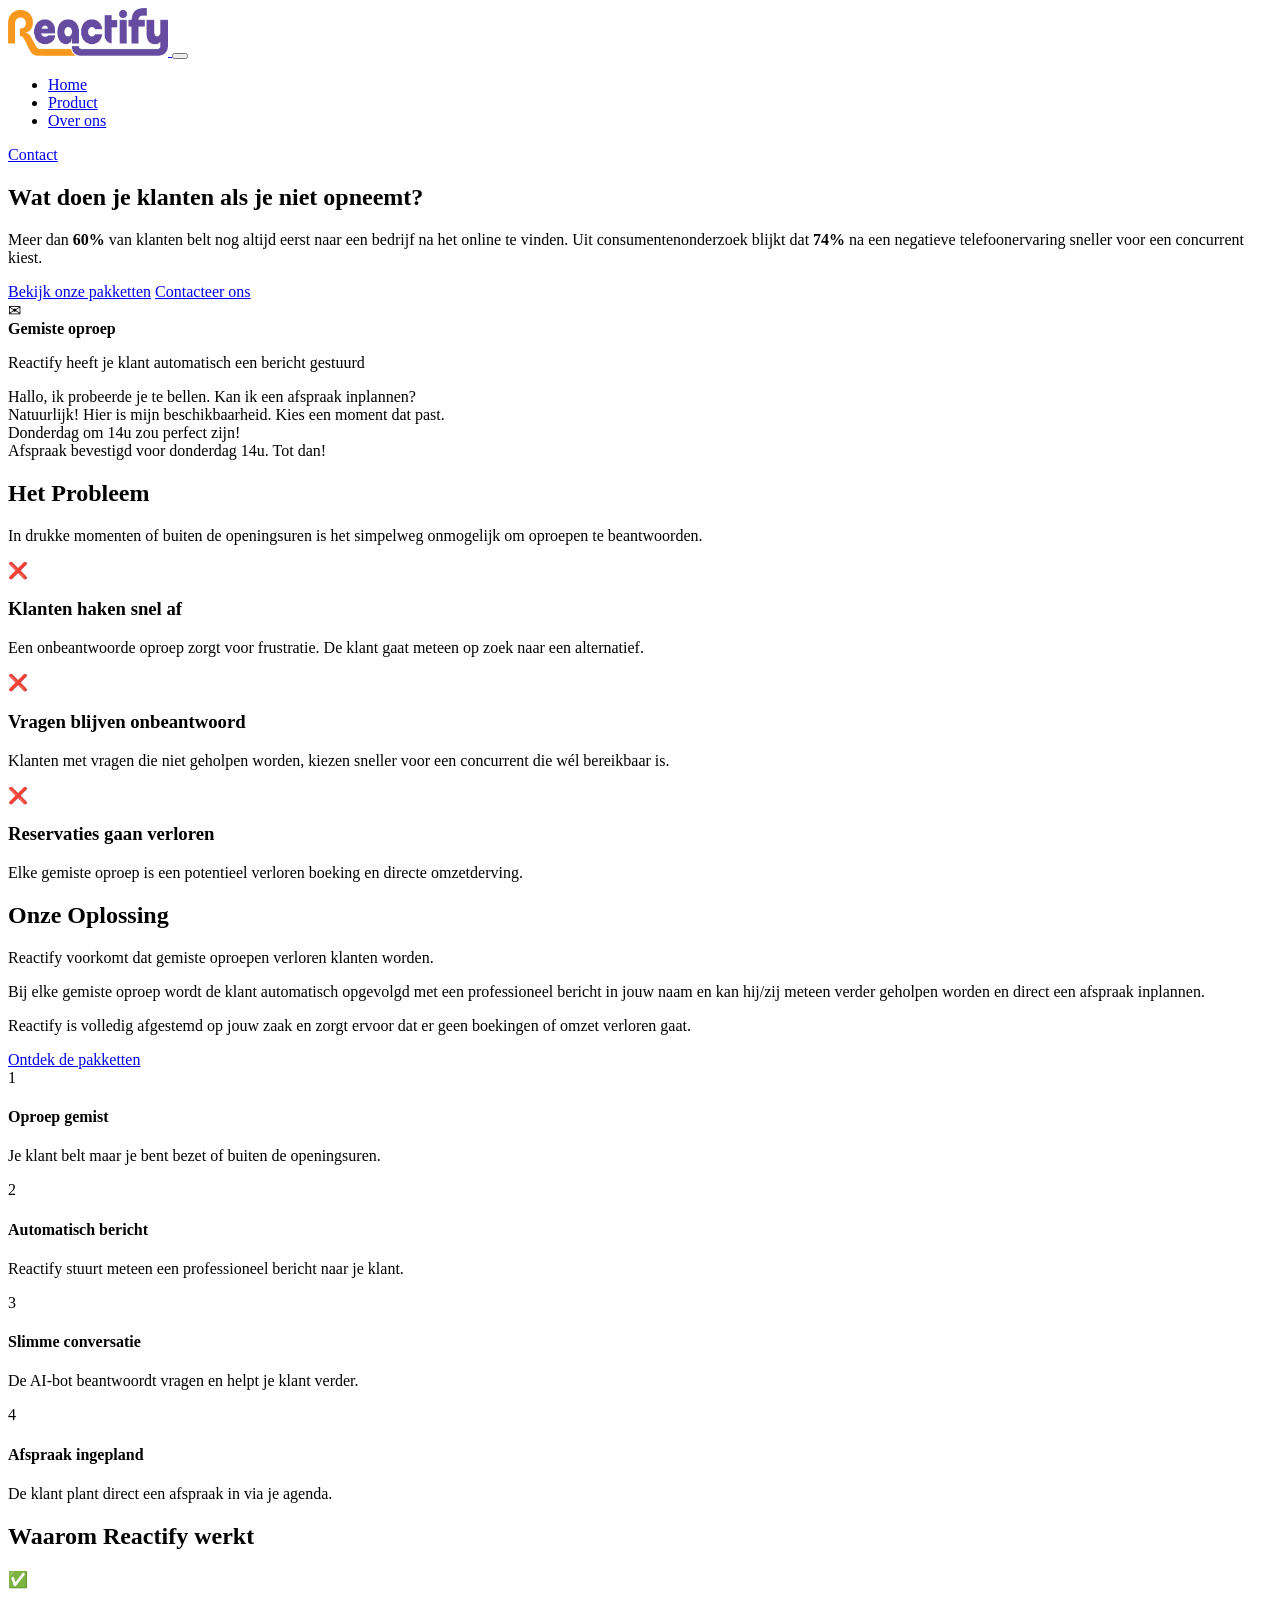
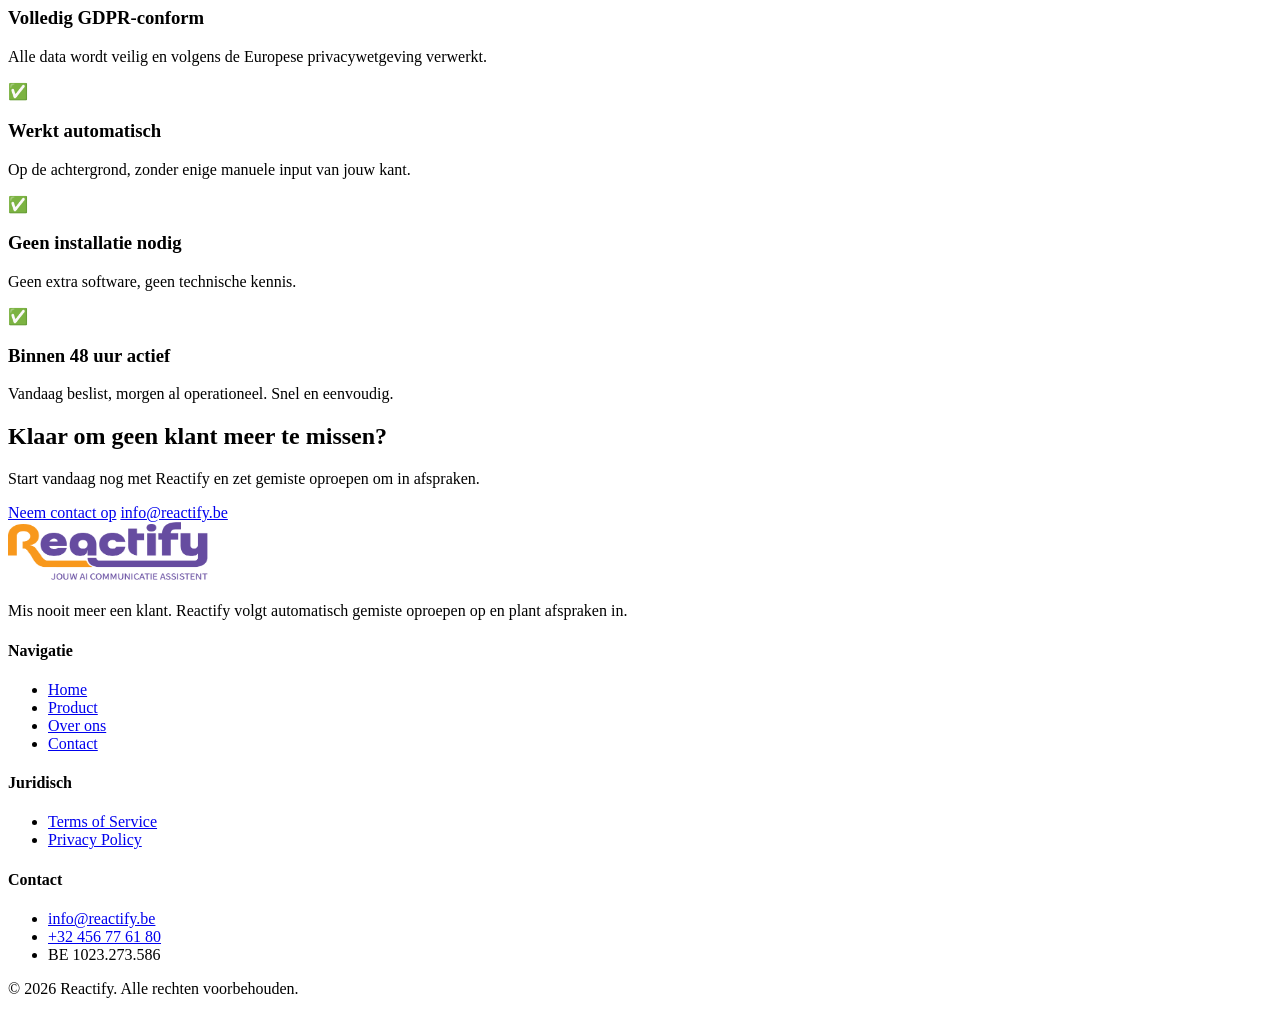
==== index.html @ f31f498a "Add files via upload" ====
<!DOCTYPE html><html lang="nl"> <head><meta charset="UTF-8"><meta name="viewport" content="width=device-width, initial-scale=1.0"><meta name="description" content="Reactify - Jouw AI Communicatie Assistent. Mis nooit meer een oproep, volg klanten automatisch op en plan afspraken in."><link rel="icon" type="image/svg+xml" href="/favicon.svg"><link rel="preconnect" href="https://fonts.googleapis.com"><link rel="preconnect" href="https://fonts.gstatic.com" crossorigin><link href="https://fonts.googleapis.com/css2?family=Inter:wght@400;500;600;700;800&display=swap" rel="stylesheet"><title>Home | Reactify</title><link rel="stylesheet" href="/_astro/index.BVdLbp81.css">
<link rel="stylesheet" href="/_astro/contact.DBYAY1Qr.css"></head> <body> <header class="header" data-astro-cid-3ef6ksr2> <div class="container header-inner" data-astro-cid-3ef6ksr2> <a href="/" class="logo" data-astro-cid-3ef6ksr2> <img src="/logo.png" alt="Reactify" width="160" height="48" data-astro-cid-3ef6ksr2> </a> <button class="mobile-toggle" aria-label="Menu openen" aria-expanded="false" data-astro-cid-3ef6ksr2> <span data-astro-cid-3ef6ksr2></span> <span data-astro-cid-3ef6ksr2></span> <span data-astro-cid-3ef6ksr2></span> </button> <nav class="nav" aria-label="Hoofdnavigatie" data-astro-cid-3ef6ksr2> <ul class="nav-list" data-astro-cid-3ef6ksr2> <li data-astro-cid-3ef6ksr2> <a href="/" class="nav-link active" data-astro-cid-3ef6ksr2> Home </a> </li><li data-astro-cid-3ef6ksr2> <a href="/product/" class="nav-link" data-astro-cid-3ef6ksr2> Product </a> </li><li data-astro-cid-3ef6ksr2> <a href="/over-ons/" class="nav-link" data-astro-cid-3ef6ksr2> Over ons </a> </li> </ul> <a href="/contact/" class="btn btn-primary nav-cta" data-astro-cid-3ef6ksr2>Contact</a> </nav> </div> </header>  <script type="module">const e=document.querySelector(".mobile-toggle"),n=document.querySelector(".nav");e?.addEventListener("click",()=>{n?.classList.toggle("open");const t=e.getAttribute("aria-expanded")==="true";e.setAttribute("aria-expanded",String(!t))});document.querySelectorAll(".nav-link").forEach(t=>{t.addEventListener("click",()=>{n?.classList.remove("open"),e?.setAttribute("aria-expanded","false")})});</script> <main>   <section class="hero" data-astro-cid-j7pv25f6> <div class="container hero-inner" data-astro-cid-j7pv25f6> <div class="hero-content" data-astro-cid-j7pv25f6> <h1 data-astro-cid-j7pv25f6>Wat doen je klanten als je <span class="highlight" data-astro-cid-j7pv25f6>niet opneemt?</span></h1> <p class="hero-sub" data-astro-cid-j7pv25f6>
Meer dan <strong data-astro-cid-j7pv25f6>60%</strong> van klanten belt nog altijd eerst naar een bedrijf na het online te vinden.
          Uit consumentenonderzoek blijkt dat <strong data-astro-cid-j7pv25f6>74%</strong> na een negatieve telefoonervaring sneller voor een concurrent kiest.
</p> <div class="hero-actions" data-astro-cid-j7pv25f6> <a href="/product/" class="btn btn-primary" data-astro-cid-j7pv25f6>Bekijk onze pakketten</a> <a href="/contact/" class="btn btn-secondary" data-astro-cid-j7pv25f6>Contacteer ons</a> </div> </div> <div class="hero-visual" data-astro-cid-j7pv25f6> <div class="phone-mockup" data-astro-cid-j7pv25f6> <div class="phone-screen" data-astro-cid-j7pv25f6> <div class="notification" data-astro-cid-j7pv25f6> <div class="notif-icon" data-astro-cid-j7pv25f6>&#9993;</div> <div data-astro-cid-j7pv25f6> <strong data-astro-cid-j7pv25f6>Gemiste oproep</strong> <p data-astro-cid-j7pv25f6>Reactify heeft je klant automatisch een bericht gestuurd</p> </div> </div> <div class="chat-bubble incoming" data-astro-cid-j7pv25f6>Hallo, ik probeerde je te bellen. Kan ik een afspraak inplannen?</div> <div class="chat-bubble outgoing" data-astro-cid-j7pv25f6>Natuurlijk! Hier is mijn beschikbaarheid. Kies een moment dat past.</div> <div class="chat-bubble incoming" data-astro-cid-j7pv25f6>Donderdag om 14u zou perfect zijn!</div> <div class="chat-bubble outgoing" data-astro-cid-j7pv25f6>Afspraak bevestigd voor donderdag 14u. Tot dan!</div> </div> </div> </div> </div> </section>  <section class="section problem-section" data-astro-cid-j7pv25f6> <div class="container" data-astro-cid-j7pv25f6> <div class="section-title" data-astro-cid-j7pv25f6> <h2 data-astro-cid-j7pv25f6>Het Probleem</h2> <p data-astro-cid-j7pv25f6>In drukke momenten of buiten de openingsuren is het simpelweg onmogelijk om oproepen te beantwoorden.</p> <div class="accent-line" data-astro-cid-j7pv25f6></div> </div> <div class="problem-grid" data-astro-cid-j7pv25f6> <div class="problem-card card" data-astro-cid-j7pv25f6> <div class="problem-icon" data-astro-cid-j7pv25f6>&#10060;</div> <h3 data-astro-cid-j7pv25f6>Klanten haken snel af</h3> <p data-astro-cid-j7pv25f6>Een onbeantwoorde oproep zorgt voor frustratie. De klant gaat meteen op zoek naar een alternatief.</p> </div> <div class="problem-card card" data-astro-cid-j7pv25f6> <div class="problem-icon" data-astro-cid-j7pv25f6>&#10060;</div> <h3 data-astro-cid-j7pv25f6>Vragen blijven onbeantwoord</h3> <p data-astro-cid-j7pv25f6>Klanten met vragen die niet geholpen worden, kiezen sneller voor een concurrent die wél bereikbaar is.</p> </div> <div class="problem-card card" data-astro-cid-j7pv25f6> <div class="problem-icon" data-astro-cid-j7pv25f6>&#10060;</div> <h3 data-astro-cid-j7pv25f6>Reservaties gaan verloren</h3> <p data-astro-cid-j7pv25f6>Elke gemiste oproep is een potentieel verloren boeking en directe omzetderving.</p> </div> </div> </div> </section>  <section class="section solution-section" data-astro-cid-j7pv25f6> <div class="container" data-astro-cid-j7pv25f6> <div class="section-title" data-astro-cid-j7pv25f6> <h2 data-astro-cid-j7pv25f6>Onze Oplossing</h2> <p data-astro-cid-j7pv25f6>Reactify voorkomt dat gemiste oproepen verloren klanten worden.</p> <div class="accent-line" data-astro-cid-j7pv25f6></div> </div> <div class="solution-content" data-astro-cid-j7pv25f6> <div class="solution-text" data-astro-cid-j7pv25f6> <p data-astro-cid-j7pv25f6>
Bij elke gemiste oproep wordt de klant automatisch opgevolgd met een professioneel bericht in jouw naam
            en kan hij/zij meteen verder geholpen worden en direct een afspraak inplannen.
</p> <p data-astro-cid-j7pv25f6>
Reactify is volledig afgestemd op jouw zaak en zorgt ervoor dat er geen boekingen of omzet verloren gaat.
</p> <a href="/product/" class="btn btn-primary" data-astro-cid-j7pv25f6>Ontdek de pakketten</a> </div> <div class="steps-visual" data-astro-cid-j7pv25f6> <div class="step" data-astro-cid-j7pv25f6> <div class="step-circle" data-astro-cid-j7pv25f6>1</div> <div class="step-info" data-astro-cid-j7pv25f6> <h4 data-astro-cid-j7pv25f6>Oproep gemist</h4> <p data-astro-cid-j7pv25f6>Je klant belt maar je bent bezet of buiten de openingsuren.</p> </div> </div> <div class="step-connector" data-astro-cid-j7pv25f6></div> <div class="step" data-astro-cid-j7pv25f6> <div class="step-circle" data-astro-cid-j7pv25f6>2</div> <div class="step-info" data-astro-cid-j7pv25f6> <h4 data-astro-cid-j7pv25f6>Automatisch bericht</h4> <p data-astro-cid-j7pv25f6>Reactify stuurt meteen een professioneel bericht naar je klant.</p> </div> </div> <div class="step-connector" data-astro-cid-j7pv25f6></div> <div class="step" data-astro-cid-j7pv25f6> <div class="step-circle" data-astro-cid-j7pv25f6>3</div> <div class="step-info" data-astro-cid-j7pv25f6> <h4 data-astro-cid-j7pv25f6>Slimme conversatie</h4> <p data-astro-cid-j7pv25f6>De AI-bot beantwoordt vragen en helpt je klant verder.</p> </div> </div> <div class="step-connector" data-astro-cid-j7pv25f6></div> <div class="step" data-astro-cid-j7pv25f6> <div class="step-circle" data-astro-cid-j7pv25f6>4</div> <div class="step-info" data-astro-cid-j7pv25f6> <h4 data-astro-cid-j7pv25f6>Afspraak ingepland</h4> <p data-astro-cid-j7pv25f6>De klant plant direct een afspraak in via je agenda.</p> </div> </div> </div> </div> </div> </section>  <section class="section why-section" data-astro-cid-j7pv25f6> <div class="container" data-astro-cid-j7pv25f6> <div class="section-title" data-astro-cid-j7pv25f6> <h2 data-astro-cid-j7pv25f6>Waarom Reactify werkt</h2> <div class="accent-line" data-astro-cid-j7pv25f6></div> </div> <div class="why-grid" data-astro-cid-j7pv25f6> <div class="why-card" data-astro-cid-j7pv25f6> <div class="why-icon" data-astro-cid-j7pv25f6>&#9989;</div> <h3 data-astro-cid-j7pv25f6>Volledig GDPR-conform</h3> <p data-astro-cid-j7pv25f6>Alle data wordt veilig en volgens de Europese privacywetgeving verwerkt.</p> </div> <div class="why-card" data-astro-cid-j7pv25f6> <div class="why-icon" data-astro-cid-j7pv25f6>&#9989;</div> <h3 data-astro-cid-j7pv25f6>Werkt automatisch</h3> <p data-astro-cid-j7pv25f6>Op de achtergrond, zonder enige manuele input van jouw kant.</p> </div> <div class="why-card" data-astro-cid-j7pv25f6> <div class="why-icon" data-astro-cid-j7pv25f6>&#9989;</div> <h3 data-astro-cid-j7pv25f6>Geen installatie nodig</h3> <p data-astro-cid-j7pv25f6>Geen extra software, geen technische kennis.</p> </div> <div class="why-card" data-astro-cid-j7pv25f6> <div class="why-icon" data-astro-cid-j7pv25f6>&#9989;</div> <h3 data-astro-cid-j7pv25f6>Binnen 48 uur actief</h3> <p data-astro-cid-j7pv25f6>Vandaag beslist, morgen al operationeel. Snel en eenvoudig.</p> </div> </div> </div> </section>  <section class="cta-section" data-astro-cid-j7pv25f6> <div class="container cta-inner" data-astro-cid-j7pv25f6> <h2 data-astro-cid-j7pv25f6>Klaar om geen klant meer te missen?</h2> <p data-astro-cid-j7pv25f6>Start vandaag nog met Reactify en zet gemiste oproepen om in afspraken.</p> <div class="cta-actions" data-astro-cid-j7pv25f6> <a href="/contact/" class="btn btn-primary" data-astro-cid-j7pv25f6>Neem contact op</a> <a href="mailto:info@reactify.be" class="btn btn-ghost" data-astro-cid-j7pv25f6>info@reactify.be</a> </div> </div> </section>  </main> <footer class="footer" data-astro-cid-sz7xmlte> <div class="container" data-astro-cid-sz7xmlte> <div class="footer-grid" data-astro-cid-sz7xmlte> <div class="footer-brand" data-astro-cid-sz7xmlte> <img src="/logo-slogan.png" alt="Reactify - Jouw AI Communicatie Assistent" width="200" height="60" data-astro-cid-sz7xmlte> <p class="footer-tagline" data-astro-cid-sz7xmlte>
Mis nooit meer een klant. Reactify volgt automatisch gemiste oproepen op en plant afspraken in.
</p> </div> <div class="footer-links" data-astro-cid-sz7xmlte> <h4 data-astro-cid-sz7xmlte>Navigatie</h4> <ul data-astro-cid-sz7xmlte> <li data-astro-cid-sz7xmlte><a href="/" data-astro-cid-sz7xmlte>Home</a></li> <li data-astro-cid-sz7xmlte><a href="/product/" data-astro-cid-sz7xmlte>Product</a></li> <li data-astro-cid-sz7xmlte><a href="/over-ons/" data-astro-cid-sz7xmlte>Over ons</a></li> <li data-astro-cid-sz7xmlte><a href="/contact/" data-astro-cid-sz7xmlte>Contact</a></li> </ul> </div> <div class="footer-links" data-astro-cid-sz7xmlte> <h4 data-astro-cid-sz7xmlte>Juridisch</h4> <ul data-astro-cid-sz7xmlte> <li data-astro-cid-sz7xmlte><a href="/terms/" data-astro-cid-sz7xmlte>Terms of Service</a></li> <li data-astro-cid-sz7xmlte><a href="/privacy/" data-astro-cid-sz7xmlte>Privacy Policy</a></li> </ul> </div> <div class="footer-links" data-astro-cid-sz7xmlte> <h4 data-astro-cid-sz7xmlte>Contact</h4> <ul data-astro-cid-sz7xmlte> <li data-astro-cid-sz7xmlte> <a href="mailto:info@reactify.be" data-astro-cid-sz7xmlte>info@reactify.be</a> </li> <li data-astro-cid-sz7xmlte> <a href="tel:+32456776180" data-astro-cid-sz7xmlte>+32 456 77 61 80</a> </li> <li data-astro-cid-sz7xmlte> <span data-astro-cid-sz7xmlte>BE 1023.273.586</span> </li> </ul> </div> </div> <div class="footer-bottom" data-astro-cid-sz7xmlte> <p data-astro-cid-sz7xmlte>&copy; 2026 Reactify. Alle rechten voorbehouden.</p> </div> </div> </footer>  </body></html>
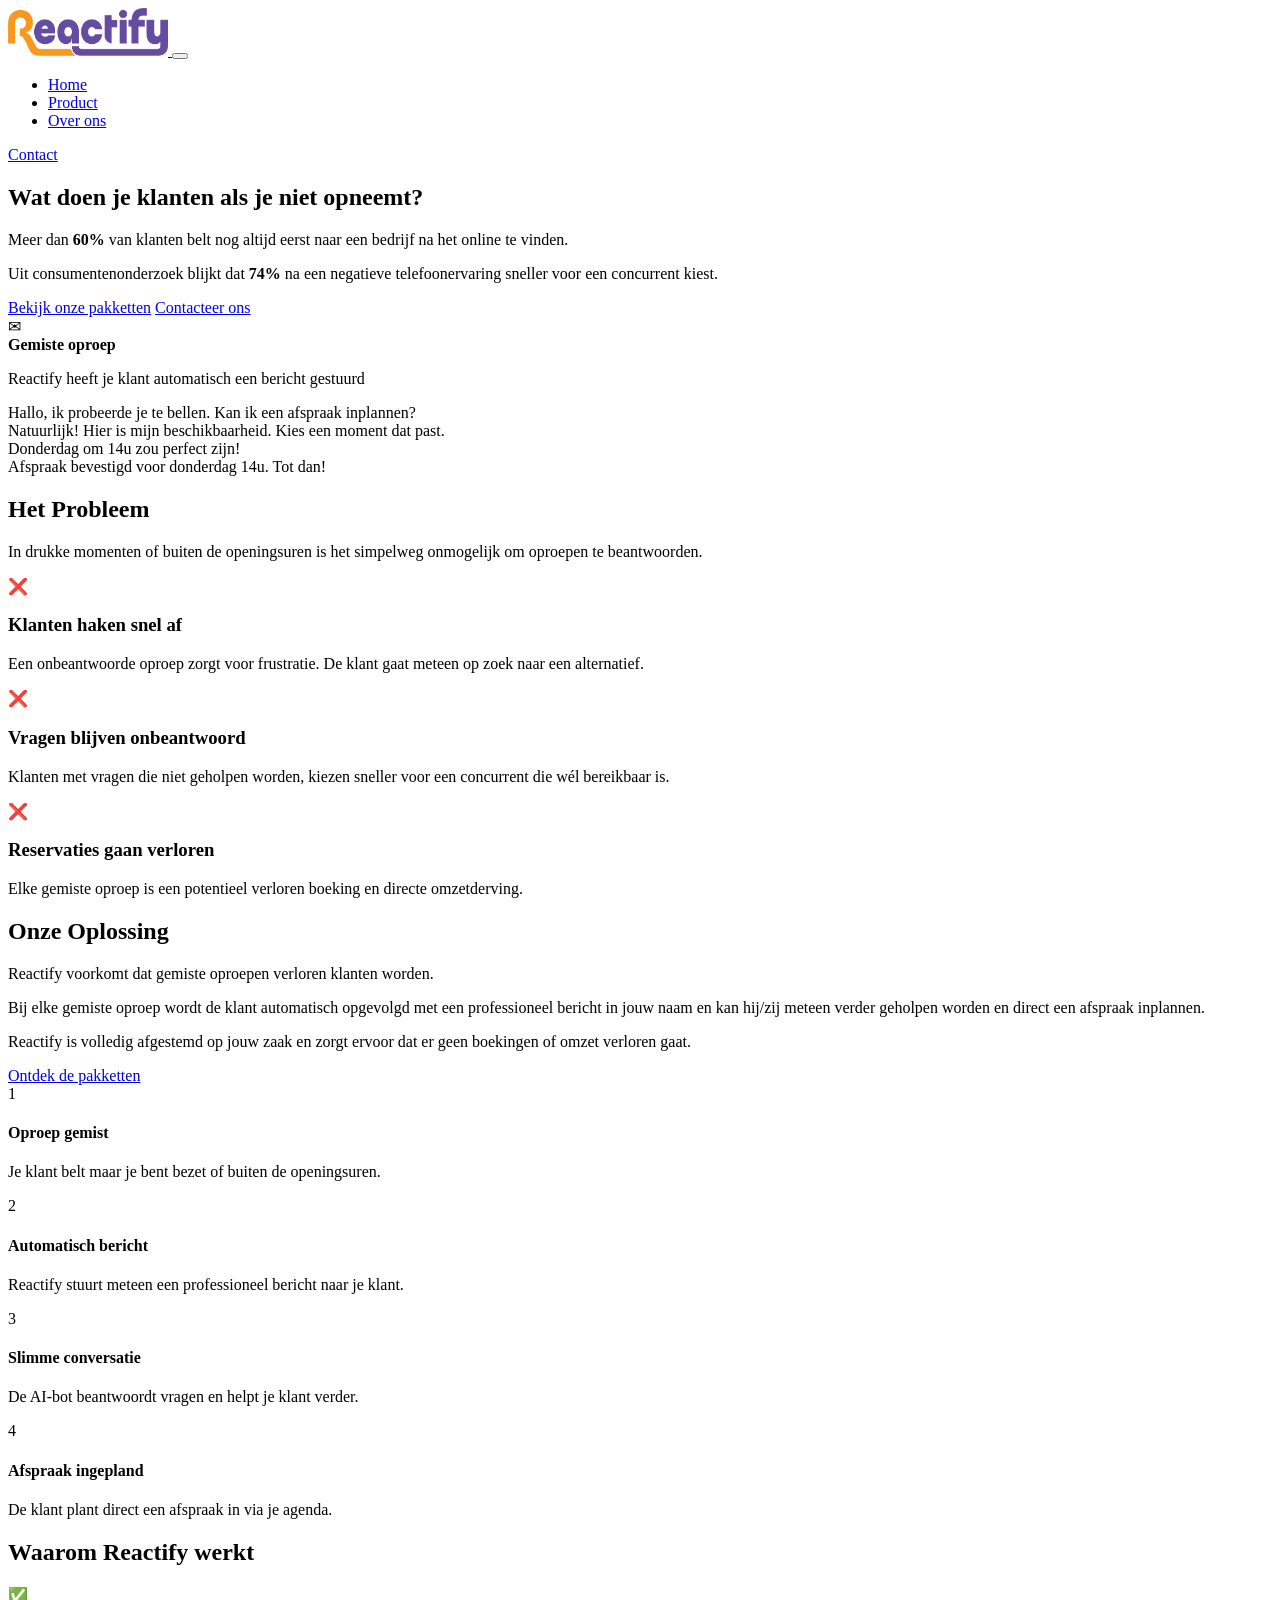
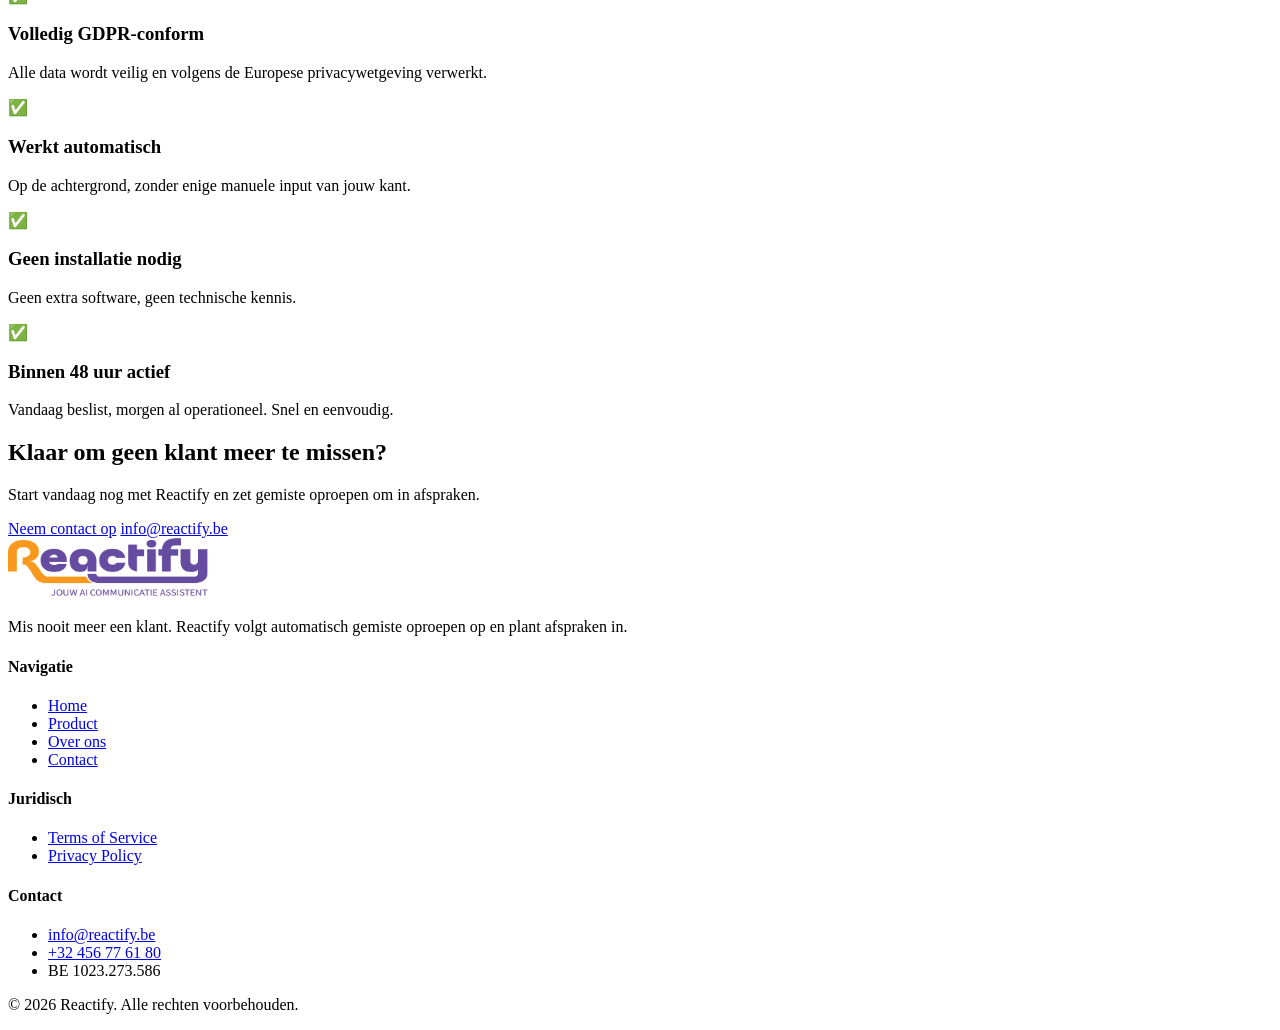
==== commit 42a6c109: "Update customer behavior paragraph in index.html Replaced a paragraph about customer behavior with a" ====
--- a/index.html
+++ b/index.html
@@ -1,7 +1,13 @@
 <!DOCTYPE html><html lang="nl"> <head><meta charset="UTF-8"><meta name="viewport" content="width=device-width, initial-scale=1.0"><meta name="description" content="Reactify - Jouw AI Communicatie Assistent. Mis nooit meer een oproep, volg klanten automatisch op en plan afspraken in."><link rel="icon" type="image/svg+xml" href="/favicon.svg"><link rel="preconnect" href="https://fonts.googleapis.com"><link rel="preconnect" href="https://fonts.gstatic.com" crossorigin><link href="https://fonts.googleapis.com/css2?family=Inter:wght@400;500;600;700;800&display=swap" rel="stylesheet"><title>Home | Reactify</title><link rel="stylesheet" href="/_astro/index.BVdLbp81.css">
 <link rel="stylesheet" href="/_astro/contact.DBYAY1Qr.css"></head> <body> <header class="header" data-astro-cid-3ef6ksr2> <div class="container header-inner" data-astro-cid-3ef6ksr2> <a href="/" class="logo" data-astro-cid-3ef6ksr2> <img src="/logo.png" alt="Reactify" width="160" height="48" data-astro-cid-3ef6ksr2> </a> <button class="mobile-toggle" aria-label="Menu openen" aria-expanded="false" data-astro-cid-3ef6ksr2> <span data-astro-cid-3ef6ksr2></span> <span data-astro-cid-3ef6ksr2></span> <span data-astro-cid-3ef6ksr2></span> </button> <nav class="nav" aria-label="Hoofdnavigatie" data-astro-cid-3ef6ksr2> <ul class="nav-list" data-astro-cid-3ef6ksr2> <li data-astro-cid-3ef6ksr2> <a href="/" class="nav-link active" data-astro-cid-3ef6ksr2> Home </a> </li><li data-astro-cid-3ef6ksr2> <a href="/product/" class="nav-link" data-astro-cid-3ef6ksr2> Product </a> </li><li data-astro-cid-3ef6ksr2> <a href="/over-ons/" class="nav-link" data-astro-cid-3ef6ksr2> Over ons </a> </li> </ul> <a href="/contact/" class="btn btn-primary nav-cta" data-astro-cid-3ef6ksr2>Contact</a> </nav> </div> </header>  <script type="module">const e=document.querySelector(".mobile-toggle"),n=document.querySelector(".nav");e?.addEventListener("click",()=>{n?.classList.toggle("open");const t=e.getAttribute("aria-expanded")==="true";e.setAttribute("aria-expanded",String(!t))});document.querySelectorAll(".nav-link").forEach(t=>{t.addEventListener("click",()=>{n?.classList.remove("open"),e?.setAttribute("aria-expanded","false")})});</script> <main>   <section class="hero" data-astro-cid-j7pv25f6> <div class="container hero-inner" data-astro-cid-j7pv25f6> <div class="hero-content" data-astro-cid-j7pv25f6> <h1 data-astro-cid-j7pv25f6>Wat doen je klanten als je <span class="highlight" data-astro-cid-j7pv25f6>niet opneemt?</span></h1> <p class="hero-sub" data-astro-cid-j7pv25f6>
+<p>
 Meer dan <strong data-astro-cid-j7pv25f6>60%</strong> van klanten belt nog altijd eerst naar een bedrijf na het online te vinden.
-          Uit consumentenonderzoek blijkt dat <strong data-astro-cid-j7pv25f6>74%</strong> na een negatieve telefoonervaring sneller voor een concurrent kiest.
+</p>
+          
+<p>          
+Uit consumentenonderzoek blijkt dat <strong data-astro-cid-j7pv25f6>74%</strong> na een negatieve telefoonervaring sneller voor een concurrent kiest.
+</p>
+          
 </p> <div class="hero-actions" data-astro-cid-j7pv25f6> <a href="/product/" class="btn btn-primary" data-astro-cid-j7pv25f6>Bekijk onze pakketten</a> <a href="/contact/" class="btn btn-secondary" data-astro-cid-j7pv25f6>Contacteer ons</a> </div> </div> <div class="hero-visual" data-astro-cid-j7pv25f6> <div class="phone-mockup" data-astro-cid-j7pv25f6> <div class="phone-screen" data-astro-cid-j7pv25f6> <div class="notification" data-astro-cid-j7pv25f6> <div class="notif-icon" data-astro-cid-j7pv25f6>&#9993;</div> <div data-astro-cid-j7pv25f6> <strong data-astro-cid-j7pv25f6>Gemiste oproep</strong> <p data-astro-cid-j7pv25f6>Reactify heeft je klant automatisch een bericht gestuurd</p> </div> </div> <div class="chat-bubble incoming" data-astro-cid-j7pv25f6>Hallo, ik probeerde je te bellen. Kan ik een afspraak inplannen?</div> <div class="chat-bubble outgoing" data-astro-cid-j7pv25f6>Natuurlijk! Hier is mijn beschikbaarheid. Kies een moment dat past.</div> <div class="chat-bubble incoming" data-astro-cid-j7pv25f6>Donderdag om 14u zou perfect zijn!</div> <div class="chat-bubble outgoing" data-astro-cid-j7pv25f6>Afspraak bevestigd voor donderdag 14u. Tot dan!</div> </div> </div> </div> </div> </section>  <section class="section problem-section" data-astro-cid-j7pv25f6> <div class="container" data-astro-cid-j7pv25f6> <div class="section-title" data-astro-cid-j7pv25f6> <h2 data-astro-cid-j7pv25f6>Het Probleem</h2> <p data-astro-cid-j7pv25f6>In drukke momenten of buiten de openingsuren is het simpelweg onmogelijk om oproepen te beantwoorden.</p> <div class="accent-line" data-astro-cid-j7pv25f6></div> </div> <div class="problem-grid" data-astro-cid-j7pv25f6> <div class="problem-card card" data-astro-cid-j7pv25f6> <div class="problem-icon" data-astro-cid-j7pv25f6>&#10060;</div> <h3 data-astro-cid-j7pv25f6>Klanten haken snel af</h3> <p data-astro-cid-j7pv25f6>Een onbeantwoorde oproep zorgt voor frustratie. De klant gaat meteen op zoek naar een alternatief.</p> </div> <div class="problem-card card" data-astro-cid-j7pv25f6> <div class="problem-icon" data-astro-cid-j7pv25f6>&#10060;</div> <h3 data-astro-cid-j7pv25f6>Vragen blijven onbeantwoord</h3> <p data-astro-cid-j7pv25f6>Klanten met vragen die niet geholpen worden, kiezen sneller voor een concurrent die wél bereikbaar is.</p> </div> <div class="problem-card card" data-astro-cid-j7pv25f6> <div class="problem-icon" data-astro-cid-j7pv25f6>&#10060;</div> <h3 data-astro-cid-j7pv25f6>Reservaties gaan verloren</h3> <p data-astro-cid-j7pv25f6>Elke gemiste oproep is een potentieel verloren boeking en directe omzetderving.</p> </div> </div> </div> </section>  <section class="section solution-section" data-astro-cid-j7pv25f6> <div class="container" data-astro-cid-j7pv25f6> <div class="section-title" data-astro-cid-j7pv25f6> <h2 data-astro-cid-j7pv25f6>Onze Oplossing</h2> <p data-astro-cid-j7pv25f6>Reactify voorkomt dat gemiste oproepen verloren klanten worden.</p> <div class="accent-line" data-astro-cid-j7pv25f6></div> </div> <div class="solution-content" data-astro-cid-j7pv25f6> <div class="solution-text" data-astro-cid-j7pv25f6> <p data-astro-cid-j7pv25f6>
 Bij elke gemiste oproep wordt de klant automatisch opgevolgd met een professioneel bericht in jouw naam
             en kan hij/zij meteen verder geholpen worden en direct een afspraak inplannen.
@@ -9,4 +15,4 @@
 Reactify is volledig afgestemd op jouw zaak en zorgt ervoor dat er geen boekingen of omzet verloren gaat.
 </p> <a href="/product/" class="btn btn-primary" data-astro-cid-j7pv25f6>Ontdek de pakketten</a> </div> <div class="steps-visual" data-astro-cid-j7pv25f6> <div class="step" data-astro-cid-j7pv25f6> <div class="step-circle" data-astro-cid-j7pv25f6>1</div> <div class="step-info" data-astro-cid-j7pv25f6> <h4 data-astro-cid-j7pv25f6>Oproep gemist</h4> <p data-astro-cid-j7pv25f6>Je klant belt maar je bent bezet of buiten de openingsuren.</p> </div> </div> <div class="step-connector" data-astro-cid-j7pv25f6></div> <div class="step" data-astro-cid-j7pv25f6> <div class="step-circle" data-astro-cid-j7pv25f6>2</div> <div class="step-info" data-astro-cid-j7pv25f6> <h4 data-astro-cid-j7pv25f6>Automatisch bericht</h4> <p data-astro-cid-j7pv25f6>Reactify stuurt meteen een professioneel bericht naar je klant.</p> </div> </div> <div class="step-connector" data-astro-cid-j7pv25f6></div> <div class="step" data-astro-cid-j7pv25f6> <div class="step-circle" data-astro-cid-j7pv25f6>3</div> <div class="step-info" data-astro-cid-j7pv25f6> <h4 data-astro-cid-j7pv25f6>Slimme conversatie</h4> <p data-astro-cid-j7pv25f6>De AI-bot beantwoordt vragen en helpt je klant verder.</p> </div> </div> <div class="step-connector" data-astro-cid-j7pv25f6></div> <div class="step" data-astro-cid-j7pv25f6> <div class="step-circle" data-astro-cid-j7pv25f6>4</div> <div class="step-info" data-astro-cid-j7pv25f6> <h4 data-astro-cid-j7pv25f6>Afspraak ingepland</h4> <p data-astro-cid-j7pv25f6>De klant plant direct een afspraak in via je agenda.</p> </div> </div> </div> </div> </div> </section>  <section class="section why-section" data-astro-cid-j7pv25f6> <div class="container" data-astro-cid-j7pv25f6> <div class="section-title" data-astro-cid-j7pv25f6> <h2 data-astro-cid-j7pv25f6>Waarom Reactify werkt</h2> <div class="accent-line" data-astro-cid-j7pv25f6></div> </div> <div class="why-grid" data-astro-cid-j7pv25f6> <div class="why-card" data-astro-cid-j7pv25f6> <div class="why-icon" data-astro-cid-j7pv25f6>&#9989;</div> <h3 data-astro-cid-j7pv25f6>Volledig GDPR-conform</h3> <p data-astro-cid-j7pv25f6>Alle data wordt veilig en volgens de Europese privacywetgeving verwerkt.</p> </div> <div class="why-card" data-astro-cid-j7pv25f6> <div class="why-icon" data-astro-cid-j7pv25f6>&#9989;</div> <h3 data-astro-cid-j7pv25f6>Werkt automatisch</h3> <p data-astro-cid-j7pv25f6>Op de achtergrond, zonder enige manuele input van jouw kant.</p> </div> <div class="why-card" data-astro-cid-j7pv25f6> <div class="why-icon" data-astro-cid-j7pv25f6>&#9989;</div> <h3 data-astro-cid-j7pv25f6>Geen installatie nodig</h3> <p data-astro-cid-j7pv25f6>Geen extra software, geen technische kennis.</p> </div> <div class="why-card" data-astro-cid-j7pv25f6> <div class="why-icon" data-astro-cid-j7pv25f6>&#9989;</div> <h3 data-astro-cid-j7pv25f6>Binnen 48 uur actief</h3> <p data-astro-cid-j7pv25f6>Vandaag beslist, morgen al operationeel. Snel en eenvoudig.</p> </div> </div> </div> </section>  <section class="cta-section" data-astro-cid-j7pv25f6> <div class="container cta-inner" data-astro-cid-j7pv25f6> <h2 data-astro-cid-j7pv25f6>Klaar om geen klant meer te missen?</h2> <p data-astro-cid-j7pv25f6>Start vandaag nog met Reactify en zet gemiste oproepen om in afspraken.</p> <div class="cta-actions" data-astro-cid-j7pv25f6> <a href="/contact/" class="btn btn-primary" data-astro-cid-j7pv25f6>Neem contact op</a> <a href="mailto:info@reactify.be" class="btn btn-ghost" data-astro-cid-j7pv25f6>info@reactify.be</a> </div> </div> </section>  </main> <footer class="footer" data-astro-cid-sz7xmlte> <div class="container" data-astro-cid-sz7xmlte> <div class="footer-grid" data-astro-cid-sz7xmlte> <div class="footer-brand" data-astro-cid-sz7xmlte> <img src="/logo-slogan.png" alt="Reactify - Jouw AI Communicatie Assistent" width="200" height="60" data-astro-cid-sz7xmlte> <p class="footer-tagline" data-astro-cid-sz7xmlte>
 Mis nooit meer een klant. Reactify volgt automatisch gemiste oproepen op en plant afspraken in.
-</p> </div> <div class="footer-links" data-astro-cid-sz7xmlte> <h4 data-astro-cid-sz7xmlte>Navigatie</h4> <ul data-astro-cid-sz7xmlte> <li data-astro-cid-sz7xmlte><a href="/" data-astro-cid-sz7xmlte>Home</a></li> <li data-astro-cid-sz7xmlte><a href="/product/" data-astro-cid-sz7xmlte>Product</a></li> <li data-astro-cid-sz7xmlte><a href="/over-ons/" data-astro-cid-sz7xmlte>Over ons</a></li> <li data-astro-cid-sz7xmlte><a href="/contact/" data-astro-cid-sz7xmlte>Contact</a></li> </ul> </div> <div class="footer-links" data-astro-cid-sz7xmlte> <h4 data-astro-cid-sz7xmlte>Juridisch</h4> <ul data-astro-cid-sz7xmlte> <li data-astro-cid-sz7xmlte><a href="/terms/" data-astro-cid-sz7xmlte>Terms of Service</a></li> <li data-astro-cid-sz7xmlte><a href="/privacy/" data-astro-cid-sz7xmlte>Privacy Policy</a></li> </ul> </div> <div class="footer-links" data-astro-cid-sz7xmlte> <h4 data-astro-cid-sz7xmlte>Contact</h4> <ul data-astro-cid-sz7xmlte> <li data-astro-cid-sz7xmlte> <a href="mailto:info@reactify.be" data-astro-cid-sz7xmlte>info@reactify.be</a> </li> <li data-astro-cid-sz7xmlte> <a href="tel:+32456776180" data-astro-cid-sz7xmlte>+32 456 77 61 80</a> </li> <li data-astro-cid-sz7xmlte> <span data-astro-cid-sz7xmlte>BE 1023.273.586</span> </li> </ul> </div> </div> <div class="footer-bottom" data-astro-cid-sz7xmlte> <p data-astro-cid-sz7xmlte>&copy; 2026 Reactify. Alle rechten voorbehouden.</p> </div> </div> </footer>  </body></html> +</p> </div> <div class="footer-links" data-astro-cid-sz7xmlte> <h4 data-astro-cid-sz7xmlte>Navigatie</h4> <ul data-astro-cid-sz7xmlte> <li data-astro-cid-sz7xmlte><a href="/" data-astro-cid-sz7xmlte>Home</a></li> <li data-astro-cid-sz7xmlte><a href="/product/" data-astro-cid-sz7xmlte>Product</a></li> <li data-astro-cid-sz7xmlte><a href="/over-ons/" data-astro-cid-sz7xmlte>Over ons</a></li> <li data-astro-cid-sz7xmlte><a href="/contact/" data-astro-cid-sz7xmlte>Contact</a></li> </ul> </div> <div class="footer-links" data-astro-cid-sz7xmlte> <h4 data-astro-cid-sz7xmlte>Juridisch</h4> <ul data-astro-cid-sz7xmlte> <li data-astro-cid-sz7xmlte><a href="/terms/" data-astro-cid-sz7xmlte>Terms of Service</a></li> <li data-astro-cid-sz7xmlte><a href="/privacy/" data-astro-cid-sz7xmlte>Privacy Policy</a></li> </ul> </div> <div class="footer-links" data-astro-cid-sz7xmlte> <h4 data-astro-cid-sz7xmlte>Contact</h4> <ul data-astro-cid-sz7xmlte> <li data-astro-cid-sz7xmlte> <a href="mailto:info@reactify.be" data-astro-cid-sz7xmlte>info@reactify.be</a> </li> <li data-astro-cid-sz7xmlte> <a href="tel:+32456776180" data-astro-cid-sz7xmlte>+32 456 77 61 80</a> </li> <li data-astro-cid-sz7xmlte> <span data-astro-cid-sz7xmlte>BE 1023.273.586</span> </li> </ul> </div> </div> <div class="footer-bottom" data-astro-cid-sz7xmlte> <p data-astro-cid-sz7xmlte>&copy; 2026 Reactify. Alle rechten voorbehouden.</p> </div> </div> </footer>  </body></html> 
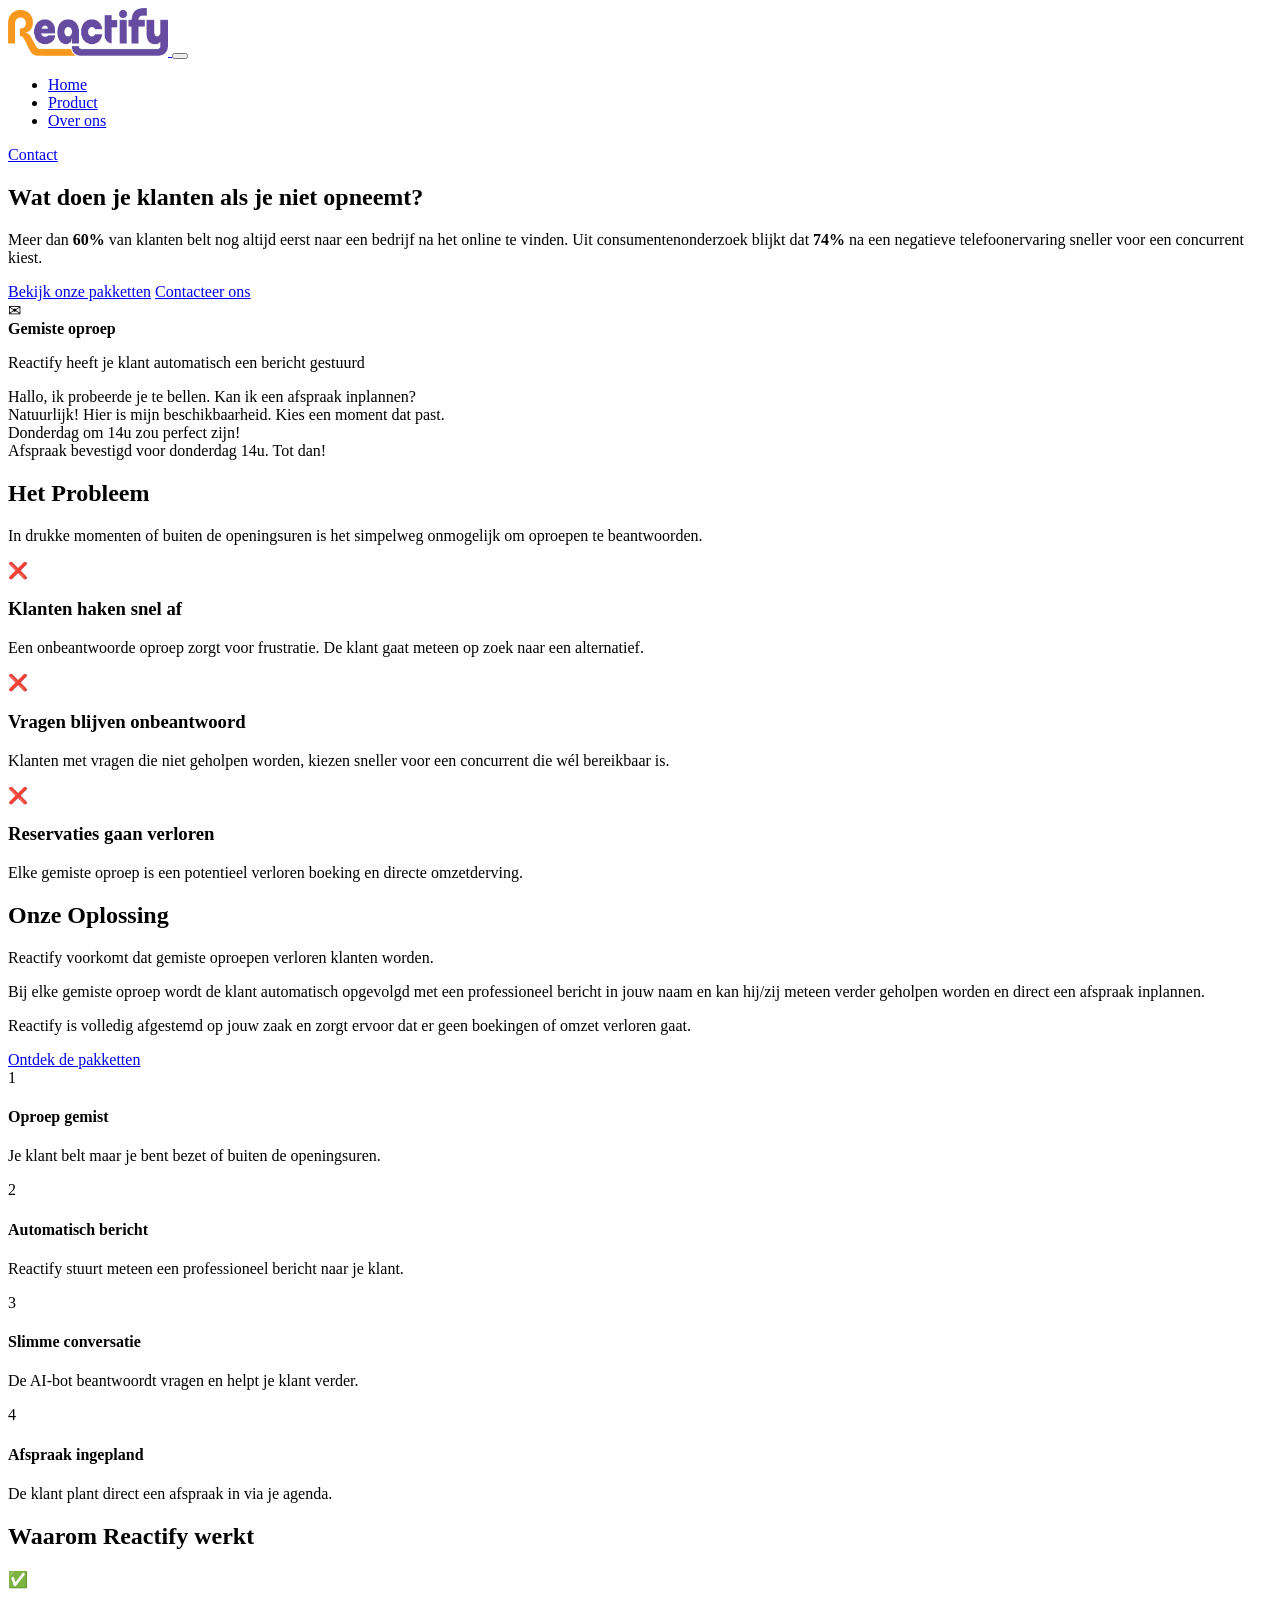
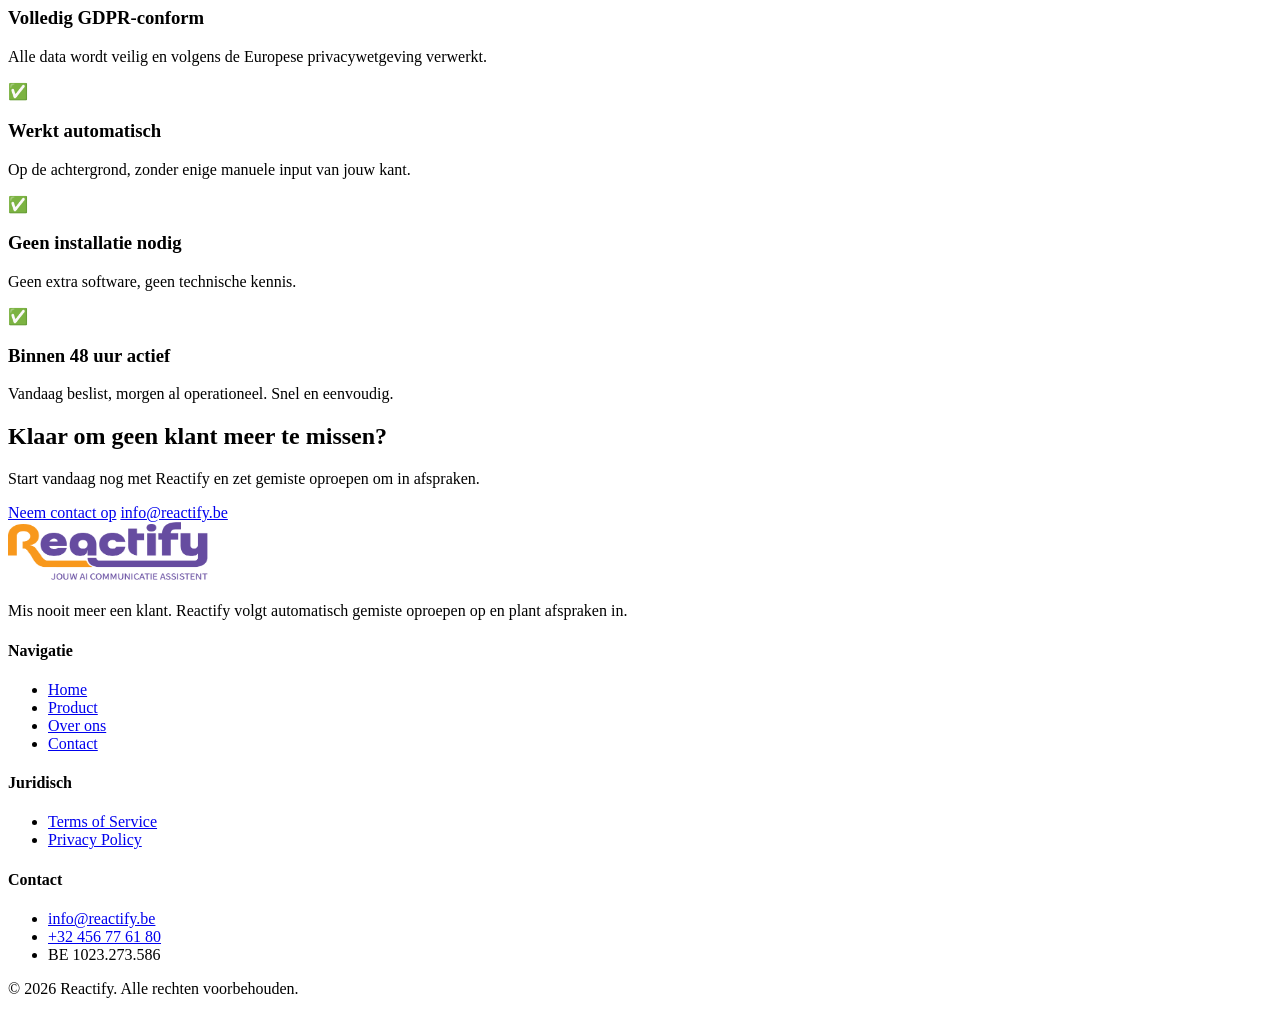
==== commit 3ebeff02: "Refactor hero section content in index.html Removed unnecessary paragraph tags and cleaned up text f" ====
--- a/index.html
+++ b/index.html
@@ -1,13 +1,7 @@
 <!DOCTYPE html><html lang="nl"> <head><meta charset="UTF-8"><meta name="viewport" content="width=device-width, initial-scale=1.0"><meta name="description" content="Reactify - Jouw AI Communicatie Assistent. Mis nooit meer een oproep, volg klanten automatisch op en plan afspraken in."><link rel="icon" type="image/svg+xml" href="/favicon.svg"><link rel="preconnect" href="https://fonts.googleapis.com"><link rel="preconnect" href="https://fonts.gstatic.com" crossorigin><link href="https://fonts.googleapis.com/css2?family=Inter:wght@400;500;600;700;800&display=swap" rel="stylesheet"><title>Home | Reactify</title><link rel="stylesheet" href="/_astro/index.BVdLbp81.css">
 <link rel="stylesheet" href="/_astro/contact.DBYAY1Qr.css"></head> <body> <header class="header" data-astro-cid-3ef6ksr2> <div class="container header-inner" data-astro-cid-3ef6ksr2> <a href="/" class="logo" data-astro-cid-3ef6ksr2> <img src="/logo.png" alt="Reactify" width="160" height="48" data-astro-cid-3ef6ksr2> </a> <button class="mobile-toggle" aria-label="Menu openen" aria-expanded="false" data-astro-cid-3ef6ksr2> <span data-astro-cid-3ef6ksr2></span> <span data-astro-cid-3ef6ksr2></span> <span data-astro-cid-3ef6ksr2></span> </button> <nav class="nav" aria-label="Hoofdnavigatie" data-astro-cid-3ef6ksr2> <ul class="nav-list" data-astro-cid-3ef6ksr2> <li data-astro-cid-3ef6ksr2> <a href="/" class="nav-link active" data-astro-cid-3ef6ksr2> Home </a> </li><li data-astro-cid-3ef6ksr2> <a href="/product/" class="nav-link" data-astro-cid-3ef6ksr2> Product </a> </li><li data-astro-cid-3ef6ksr2> <a href="/over-ons/" class="nav-link" data-astro-cid-3ef6ksr2> Over ons </a> </li> </ul> <a href="/contact/" class="btn btn-primary nav-cta" data-astro-cid-3ef6ksr2>Contact</a> </nav> </div> </header>  <script type="module">const e=document.querySelector(".mobile-toggle"),n=document.querySelector(".nav");e?.addEventListener("click",()=>{n?.classList.toggle("open");const t=e.getAttribute("aria-expanded")==="true";e.setAttribute("aria-expanded",String(!t))});document.querySelectorAll(".nav-link").forEach(t=>{t.addEventListener("click",()=>{n?.classList.remove("open"),e?.setAttribute("aria-expanded","false")})});</script> <main>   <section class="hero" data-astro-cid-j7pv25f6> <div class="container hero-inner" data-astro-cid-j7pv25f6> <div class="hero-content" data-astro-cid-j7pv25f6> <h1 data-astro-cid-j7pv25f6>Wat doen je klanten als je <span class="highlight" data-astro-cid-j7pv25f6>niet opneemt?</span></h1> <p class="hero-sub" data-astro-cid-j7pv25f6>
-<p>
-Meer dan <strong data-astro-cid-j7pv25f6>60%</strong> van klanten belt nog altijd eerst naar een bedrijf na het online te vinden.
-</p>
-          
-<p>          
-Uit consumentenonderzoek blijkt dat <strong data-astro-cid-j7pv25f6>74%</strong> na een negatieve telefoonervaring sneller voor een concurrent kiest.
-</p>
-          
+Meer dan <strong data-astro-cid-j7pv25f6>60%</strong> van klanten belt nog altijd eerst naar een bedrijf na het online te vinden.                 
+            Uit consumentenonderzoek blijkt dat <strong data-astro-cid-j7pv25f6>74%</strong> na een negatieve telefoonervaring sneller voor een concurrent kiest.         
 </p> <div class="hero-actions" data-astro-cid-j7pv25f6> <a href="/product/" class="btn btn-primary" data-astro-cid-j7pv25f6>Bekijk onze pakketten</a> <a href="/contact/" class="btn btn-secondary" data-astro-cid-j7pv25f6>Contacteer ons</a> </div> </div> <div class="hero-visual" data-astro-cid-j7pv25f6> <div class="phone-mockup" data-astro-cid-j7pv25f6> <div class="phone-screen" data-astro-cid-j7pv25f6> <div class="notification" data-astro-cid-j7pv25f6> <div class="notif-icon" data-astro-cid-j7pv25f6>&#9993;</div> <div data-astro-cid-j7pv25f6> <strong data-astro-cid-j7pv25f6>Gemiste oproep</strong> <p data-astro-cid-j7pv25f6>Reactify heeft je klant automatisch een bericht gestuurd</p> </div> </div> <div class="chat-bubble incoming" data-astro-cid-j7pv25f6>Hallo, ik probeerde je te bellen. Kan ik een afspraak inplannen?</div> <div class="chat-bubble outgoing" data-astro-cid-j7pv25f6>Natuurlijk! Hier is mijn beschikbaarheid. Kies een moment dat past.</div> <div class="chat-bubble incoming" data-astro-cid-j7pv25f6>Donderdag om 14u zou perfect zijn!</div> <div class="chat-bubble outgoing" data-astro-cid-j7pv25f6>Afspraak bevestigd voor donderdag 14u. Tot dan!</div> </div> </div> </div> </div> </section>  <section class="section problem-section" data-astro-cid-j7pv25f6> <div class="container" data-astro-cid-j7pv25f6> <div class="section-title" data-astro-cid-j7pv25f6> <h2 data-astro-cid-j7pv25f6>Het Probleem</h2> <p data-astro-cid-j7pv25f6>In drukke momenten of buiten de openingsuren is het simpelweg onmogelijk om oproepen te beantwoorden.</p> <div class="accent-line" data-astro-cid-j7pv25f6></div> </div> <div class="problem-grid" data-astro-cid-j7pv25f6> <div class="problem-card card" data-astro-cid-j7pv25f6> <div class="problem-icon" data-astro-cid-j7pv25f6>&#10060;</div> <h3 data-astro-cid-j7pv25f6>Klanten haken snel af</h3> <p data-astro-cid-j7pv25f6>Een onbeantwoorde oproep zorgt voor frustratie. De klant gaat meteen op zoek naar een alternatief.</p> </div> <div class="problem-card card" data-astro-cid-j7pv25f6> <div class="problem-icon" data-astro-cid-j7pv25f6>&#10060;</div> <h3 data-astro-cid-j7pv25f6>Vragen blijven onbeantwoord</h3> <p data-astro-cid-j7pv25f6>Klanten met vragen die niet geholpen worden, kiezen sneller voor een concurrent die wél bereikbaar is.</p> </div> <div class="problem-card card" data-astro-cid-j7pv25f6> <div class="problem-icon" data-astro-cid-j7pv25f6>&#10060;</div> <h3 data-astro-cid-j7pv25f6>Reservaties gaan verloren</h3> <p data-astro-cid-j7pv25f6>Elke gemiste oproep is een potentieel verloren boeking en directe omzetderving.</p> </div> </div> </div> </section>  <section class="section solution-section" data-astro-cid-j7pv25f6> <div class="container" data-astro-cid-j7pv25f6> <div class="section-title" data-astro-cid-j7pv25f6> <h2 data-astro-cid-j7pv25f6>Onze Oplossing</h2> <p data-astro-cid-j7pv25f6>Reactify voorkomt dat gemiste oproepen verloren klanten worden.</p> <div class="accent-line" data-astro-cid-j7pv25f6></div> </div> <div class="solution-content" data-astro-cid-j7pv25f6> <div class="solution-text" data-astro-cid-j7pv25f6> <p data-astro-cid-j7pv25f6>
 Bij elke gemiste oproep wordt de klant automatisch opgevolgd met een professioneel bericht in jouw naam
             en kan hij/zij meteen verder geholpen worden en direct een afspraak inplannen.
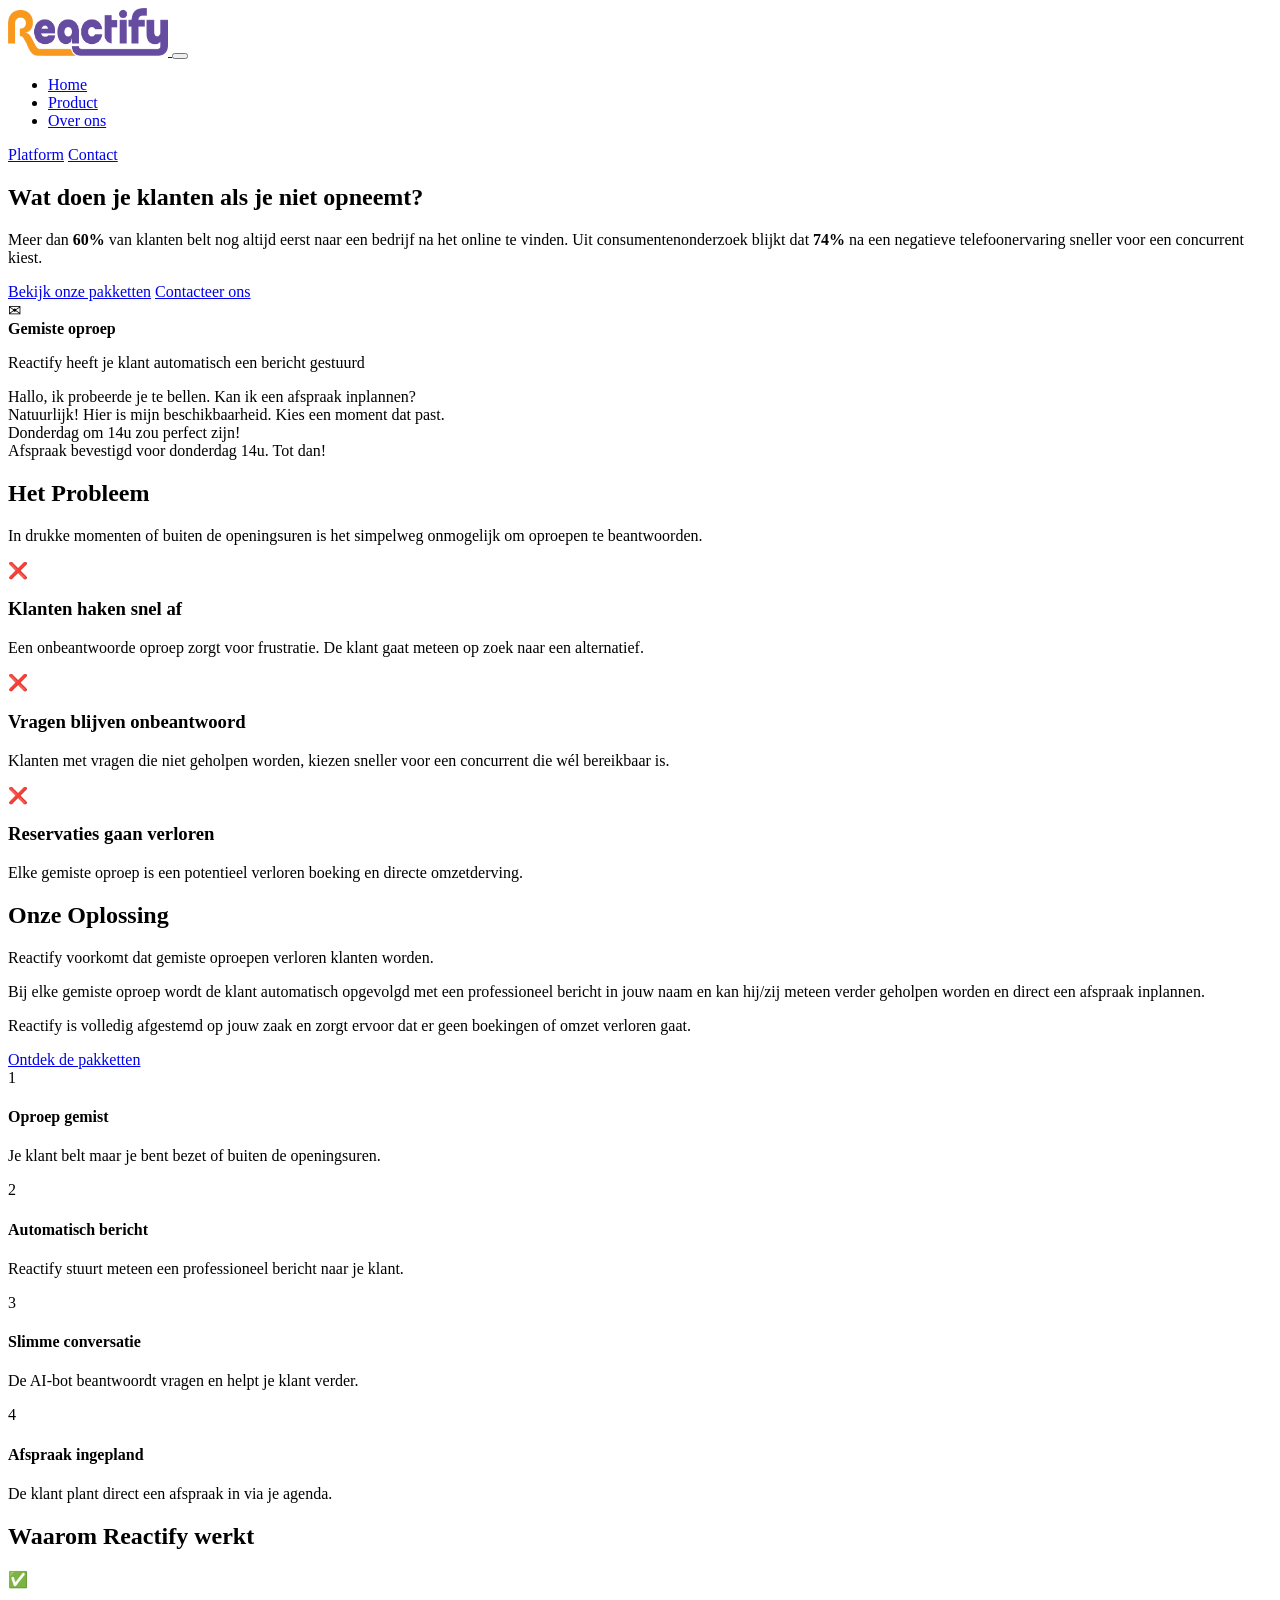
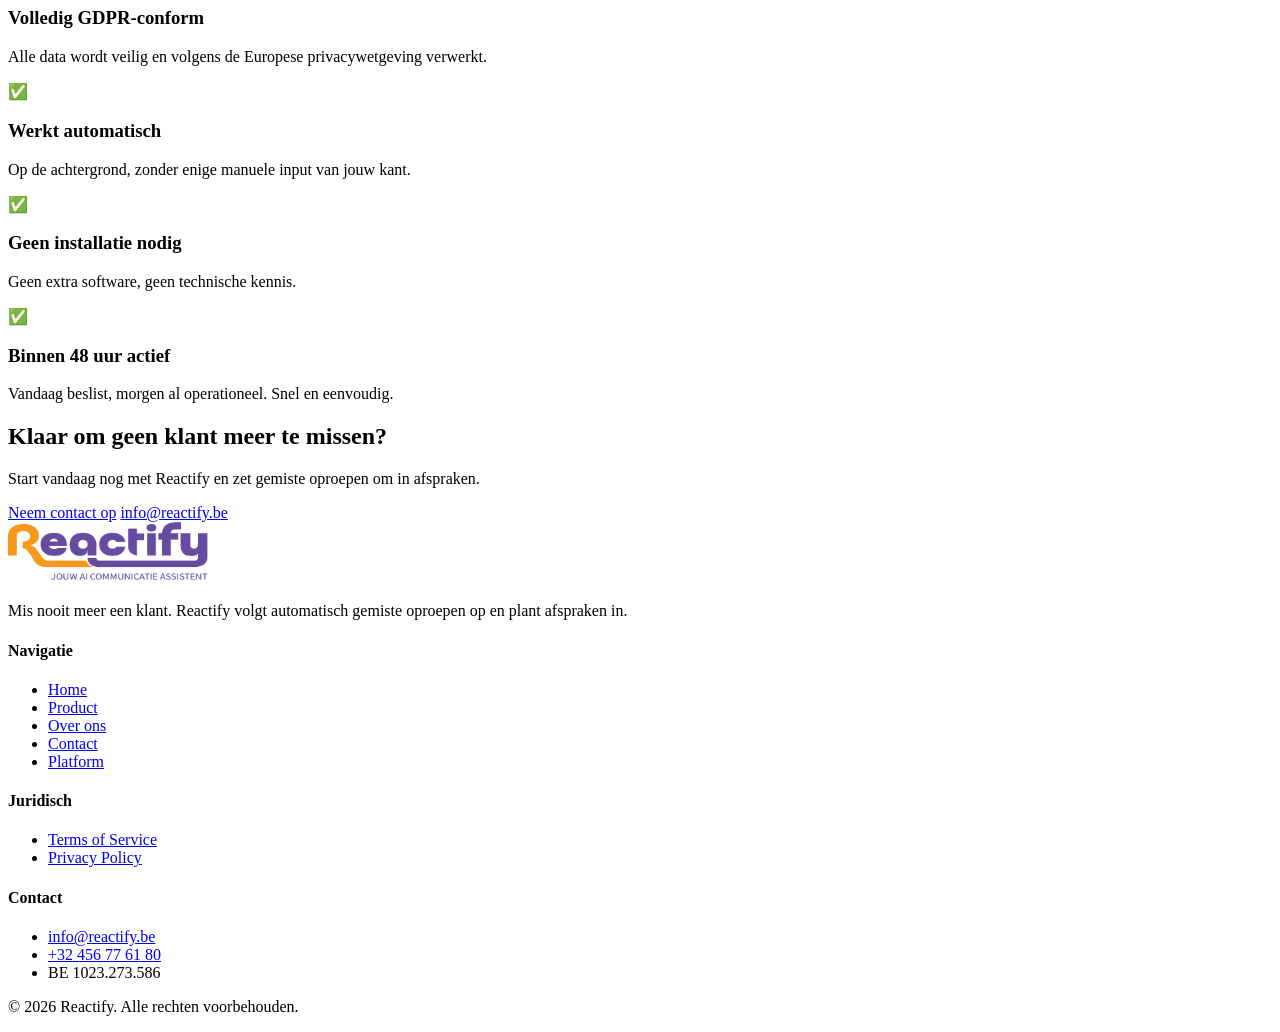
==== commit cbba6f99: "Create a button labeled 'Platform' next to 'Contact' that opens a new page with dummy data (6a077a30" ====
--- a/index.html
+++ b/index.html
@@ -1,5 +1,5 @@
 <!DOCTYPE html><html lang="nl"> <head><meta charset="UTF-8"><meta name="viewport" content="width=device-width, initial-scale=1.0"><meta name="description" content="Reactify - Jouw AI Communicatie Assistent. Mis nooit meer een oproep, volg klanten automatisch op en plan afspraken in."><link rel="icon" type="image/svg+xml" href="/favicon.svg"><link rel="preconnect" href="https://fonts.googleapis.com"><link rel="preconnect" href="https://fonts.gstatic.com" crossorigin><link href="https://fonts.googleapis.com/css2?family=Inter:wght@400;500;600;700;800&display=swap" rel="stylesheet"><title>Home | Reactify</title><link rel="stylesheet" href="/_astro/index.BVdLbp81.css">
-<link rel="stylesheet" href="/_astro/contact.DBYAY1Qr.css"></head> <body> <header class="header" data-astro-cid-3ef6ksr2> <div class="container header-inner" data-astro-cid-3ef6ksr2> <a href="/" class="logo" data-astro-cid-3ef6ksr2> <img src="/logo.png" alt="Reactify" width="160" height="48" data-astro-cid-3ef6ksr2> </a> <button class="mobile-toggle" aria-label="Menu openen" aria-expanded="false" data-astro-cid-3ef6ksr2> <span data-astro-cid-3ef6ksr2></span> <span data-astro-cid-3ef6ksr2></span> <span data-astro-cid-3ef6ksr2></span> </button> <nav class="nav" aria-label="Hoofdnavigatie" data-astro-cid-3ef6ksr2> <ul class="nav-list" data-astro-cid-3ef6ksr2> <li data-astro-cid-3ef6ksr2> <a href="/" class="nav-link active" data-astro-cid-3ef6ksr2> Home </a> </li><li data-astro-cid-3ef6ksr2> <a href="/product/" class="nav-link" data-astro-cid-3ef6ksr2> Product </a> </li><li data-astro-cid-3ef6ksr2> <a href="/over-ons/" class="nav-link" data-astro-cid-3ef6ksr2> Over ons </a> </li> </ul> <a href="/contact/" class="btn btn-primary nav-cta" data-astro-cid-3ef6ksr2>Contact</a> </nav> </div> </header>  <script type="module">const e=document.querySelector(".mobile-toggle"),n=document.querySelector(".nav");e?.addEventListener("click",()=>{n?.classList.toggle("open");const t=e.getAttribute("aria-expanded")==="true";e.setAttribute("aria-expanded",String(!t))});document.querySelectorAll(".nav-link").forEach(t=>{t.addEventListener("click",()=>{n?.classList.remove("open"),e?.setAttribute("aria-expanded","false")})});</script> <main>   <section class="hero" data-astro-cid-j7pv25f6> <div class="container hero-inner" data-astro-cid-j7pv25f6> <div class="hero-content" data-astro-cid-j7pv25f6> <h1 data-astro-cid-j7pv25f6>Wat doen je klanten als je <span class="highlight" data-astro-cid-j7pv25f6>niet opneemt?</span></h1> <p class="hero-sub" data-astro-cid-j7pv25f6>
+<link rel="stylesheet" href="/_astro/contact.DBYAY1Qr.css"></head> <body> <header class="header" data-astro-cid-3ef6ksr2> <div class="container header-inner" data-astro-cid-3ef6ksr2> <a href="/" class="logo" data-astro-cid-3ef6ksr2> <img src="/logo.png" alt="Reactify" width="160" height="48" data-astro-cid-3ef6ksr2> </a> <button class="mobile-toggle" aria-label="Menu openen" aria-expanded="false" data-astro-cid-3ef6ksr2> <span data-astro-cid-3ef6ksr2></span> <span data-astro-cid-3ef6ksr2></span> <span data-astro-cid-3ef6ksr2></span> </button> <nav class="nav" aria-label="Hoofdnavigatie" data-astro-cid-3ef6ksr2> <ul class="nav-list" data-astro-cid-3ef6ksr2> <li data-astro-cid-3ef6ksr2> <a href="/" class="nav-link active" data-astro-cid-3ef6ksr2> Home </a> </li><li data-astro-cid-3ef6ksr2> <a href="/product/" class="nav-link" data-astro-cid-3ef6ksr2> Product </a> </li><li data-astro-cid-3ef6ksr2> <a href="/over-ons/" class="nav-link" data-astro-cid-3ef6ksr2> Over ons </a> </li> </ul> <a href="/platform/" class="btn btn-primary nav-cta" data-astro-cid-3ef6ksr2>Platform</a> <a href="/contact/" class="btn btn-primary nav-cta" data-astro-cid-3ef6ksr2>Contact</a> </nav> </div> </header>  <script type="module">const e=document.querySelector(".mobile-toggle"),n=document.querySelector(".nav");e?.addEventListener("click",()=>{n?.classList.toggle("open");const t=e.getAttribute("aria-expanded")==="true";e.setAttribute("aria-expanded",String(!t))});document.querySelectorAll(".nav-link").forEach(t=>{t.addEventListener("click",()=>{n?.classList.remove("open"),e?.setAttribute("aria-expanded","false")})});</script> <main>   <section class="hero" data-astro-cid-j7pv25f6> <div class="container hero-inner" data-astro-cid-j7pv25f6> <div class="hero-content" data-astro-cid-j7pv25f6> <h1 data-astro-cid-j7pv25f6>Wat doen je klanten als je <span class="highlight" data-astro-cid-j7pv25f6>niet opneemt?</span></h1> <p class="hero-sub" data-astro-cid-j7pv25f6>
 Meer dan <strong data-astro-cid-j7pv25f6>60%</strong> van klanten belt nog altijd eerst naar een bedrijf na het online te vinden.                 
             Uit consumentenonderzoek blijkt dat <strong data-astro-cid-j7pv25f6>74%</strong> na een negatieve telefoonervaring sneller voor een concurrent kiest.         
 </p> <div class="hero-actions" data-astro-cid-j7pv25f6> <a href="/product/" class="btn btn-primary" data-astro-cid-j7pv25f6>Bekijk onze pakketten</a> <a href="/contact/" class="btn btn-secondary" data-astro-cid-j7pv25f6>Contacteer ons</a> </div> </div> <div class="hero-visual" data-astro-cid-j7pv25f6> <div class="phone-mockup" data-astro-cid-j7pv25f6> <div class="phone-screen" data-astro-cid-j7pv25f6> <div class="notification" data-astro-cid-j7pv25f6> <div class="notif-icon" data-astro-cid-j7pv25f6>&#9993;</div> <div data-astro-cid-j7pv25f6> <strong data-astro-cid-j7pv25f6>Gemiste oproep</strong> <p data-astro-cid-j7pv25f6>Reactify heeft je klant automatisch een bericht gestuurd</p> </div> </div> <div class="chat-bubble incoming" data-astro-cid-j7pv25f6>Hallo, ik probeerde je te bellen. Kan ik een afspraak inplannen?</div> <div class="chat-bubble outgoing" data-astro-cid-j7pv25f6>Natuurlijk! Hier is mijn beschikbaarheid. Kies een moment dat past.</div> <div class="chat-bubble incoming" data-astro-cid-j7pv25f6>Donderdag om 14u zou perfect zijn!</div> <div class="chat-bubble outgoing" data-astro-cid-j7pv25f6>Afspraak bevestigd voor donderdag 14u. Tot dan!</div> </div> </div> </div> </div> </section>  <section class="section problem-section" data-astro-cid-j7pv25f6> <div class="container" data-astro-cid-j7pv25f6> <div class="section-title" data-astro-cid-j7pv25f6> <h2 data-astro-cid-j7pv25f6>Het Probleem</h2> <p data-astro-cid-j7pv25f6>In drukke momenten of buiten de openingsuren is het simpelweg onmogelijk om oproepen te beantwoorden.</p> <div class="accent-line" data-astro-cid-j7pv25f6></div> </div> <div class="problem-grid" data-astro-cid-j7pv25f6> <div class="problem-card card" data-astro-cid-j7pv25f6> <div class="problem-icon" data-astro-cid-j7pv25f6>&#10060;</div> <h3 data-astro-cid-j7pv25f6>Klanten haken snel af</h3> <p data-astro-cid-j7pv25f6>Een onbeantwoorde oproep zorgt voor frustratie. De klant gaat meteen op zoek naar een alternatief.</p> </div> <div class="problem-card card" data-astro-cid-j7pv25f6> <div class="problem-icon" data-astro-cid-j7pv25f6>&#10060;</div> <h3 data-astro-cid-j7pv25f6>Vragen blijven onbeantwoord</h3> <p data-astro-cid-j7pv25f6>Klanten met vragen die niet geholpen worden, kiezen sneller voor een concurrent die wél bereikbaar is.</p> </div> <div class="problem-card card" data-astro-cid-j7pv25f6> <div class="problem-icon" data-astro-cid-j7pv25f6>&#10060;</div> <h3 data-astro-cid-j7pv25f6>Reservaties gaan verloren</h3> <p data-astro-cid-j7pv25f6>Elke gemiste oproep is een potentieel verloren boeking en directe omzetderving.</p> </div> </div> </div> </section>  <section class="section solution-section" data-astro-cid-j7pv25f6> <div class="container" data-astro-cid-j7pv25f6> <div class="section-title" data-astro-cid-j7pv25f6> <h2 data-astro-cid-j7pv25f6>Onze Oplossing</h2> <p data-astro-cid-j7pv25f6>Reactify voorkomt dat gemiste oproepen verloren klanten worden.</p> <div class="accent-line" data-astro-cid-j7pv25f6></div> </div> <div class="solution-content" data-astro-cid-j7pv25f6> <div class="solution-text" data-astro-cid-j7pv25f6> <p data-astro-cid-j7pv25f6>
@@ -9,4 +9,4 @@
 Reactify is volledig afgestemd op jouw zaak en zorgt ervoor dat er geen boekingen of omzet verloren gaat.
 </p> <a href="/product/" class="btn btn-primary" data-astro-cid-j7pv25f6>Ontdek de pakketten</a> </div> <div class="steps-visual" data-astro-cid-j7pv25f6> <div class="step" data-astro-cid-j7pv25f6> <div class="step-circle" data-astro-cid-j7pv25f6>1</div> <div class="step-info" data-astro-cid-j7pv25f6> <h4 data-astro-cid-j7pv25f6>Oproep gemist</h4> <p data-astro-cid-j7pv25f6>Je klant belt maar je bent bezet of buiten de openingsuren.</p> </div> </div> <div class="step-connector" data-astro-cid-j7pv25f6></div> <div class="step" data-astro-cid-j7pv25f6> <div class="step-circle" data-astro-cid-j7pv25f6>2</div> <div class="step-info" data-astro-cid-j7pv25f6> <h4 data-astro-cid-j7pv25f6>Automatisch bericht</h4> <p data-astro-cid-j7pv25f6>Reactify stuurt meteen een professioneel bericht naar je klant.</p> </div> </div> <div class="step-connector" data-astro-cid-j7pv25f6></div> <div class="step" data-astro-cid-j7pv25f6> <div class="step-circle" data-astro-cid-j7pv25f6>3</div> <div class="step-info" data-astro-cid-j7pv25f6> <h4 data-astro-cid-j7pv25f6>Slimme conversatie</h4> <p data-astro-cid-j7pv25f6>De AI-bot beantwoordt vragen en helpt je klant verder.</p> </div> </div> <div class="step-connector" data-astro-cid-j7pv25f6></div> <div class="step" data-astro-cid-j7pv25f6> <div class="step-circle" data-astro-cid-j7pv25f6>4</div> <div class="step-info" data-astro-cid-j7pv25f6> <h4 data-astro-cid-j7pv25f6>Afspraak ingepland</h4> <p data-astro-cid-j7pv25f6>De klant plant direct een afspraak in via je agenda.</p> </div> </div> </div> </div> </div> </section>  <section class="section why-section" data-astro-cid-j7pv25f6> <div class="container" data-astro-cid-j7pv25f6> <div class="section-title" data-astro-cid-j7pv25f6> <h2 data-astro-cid-j7pv25f6>Waarom Reactify werkt</h2> <div class="accent-line" data-astro-cid-j7pv25f6></div> </div> <div class="why-grid" data-astro-cid-j7pv25f6> <div class="why-card" data-astro-cid-j7pv25f6> <div class="why-icon" data-astro-cid-j7pv25f6>&#9989;</div> <h3 data-astro-cid-j7pv25f6>Volledig GDPR-conform</h3> <p data-astro-cid-j7pv25f6>Alle data wordt veilig en volgens de Europese privacywetgeving verwerkt.</p> </div> <div class="why-card" data-astro-cid-j7pv25f6> <div class="why-icon" data-astro-cid-j7pv25f6>&#9989;</div> <h3 data-astro-cid-j7pv25f6>Werkt automatisch</h3> <p data-astro-cid-j7pv25f6>Op de achtergrond, zonder enige manuele input van jouw kant.</p> </div> <div class="why-card" data-astro-cid-j7pv25f6> <div class="why-icon" data-astro-cid-j7pv25f6>&#9989;</div> <h3 data-astro-cid-j7pv25f6>Geen installatie nodig</h3> <p data-astro-cid-j7pv25f6>Geen extra software, geen technische kennis.</p> </div> <div class="why-card" data-astro-cid-j7pv25f6> <div class="why-icon" data-astro-cid-j7pv25f6>&#9989;</div> <h3 data-astro-cid-j7pv25f6>Binnen 48 uur actief</h3> <p data-astro-cid-j7pv25f6>Vandaag beslist, morgen al operationeel. Snel en eenvoudig.</p> </div> </div> </div> </section>  <section class="cta-section" data-astro-cid-j7pv25f6> <div class="container cta-inner" data-astro-cid-j7pv25f6> <h2 data-astro-cid-j7pv25f6>Klaar om geen klant meer te missen?</h2> <p data-astro-cid-j7pv25f6>Start vandaag nog met Reactify en zet gemiste oproepen om in afspraken.</p> <div class="cta-actions" data-astro-cid-j7pv25f6> <a href="/contact/" class="btn btn-primary" data-astro-cid-j7pv25f6>Neem contact op</a> <a href="mailto:info@reactify.be" class="btn btn-ghost" data-astro-cid-j7pv25f6>info@reactify.be</a> </div> </div> </section>  </main> <footer class="footer" data-astro-cid-sz7xmlte> <div class="container" data-astro-cid-sz7xmlte> <div class="footer-grid" data-astro-cid-sz7xmlte> <div class="footer-brand" data-astro-cid-sz7xmlte> <img src="/logo-slogan.png" alt="Reactify - Jouw AI Communicatie Assistent" width="200" height="60" data-astro-cid-sz7xmlte> <p class="footer-tagline" data-astro-cid-sz7xmlte>
 Mis nooit meer een klant. Reactify volgt automatisch gemiste oproepen op en plant afspraken in.
-</p> </div> <div class="footer-links" data-astro-cid-sz7xmlte> <h4 data-astro-cid-sz7xmlte>Navigatie</h4> <ul data-astro-cid-sz7xmlte> <li data-astro-cid-sz7xmlte><a href="/" data-astro-cid-sz7xmlte>Home</a></li> <li data-astro-cid-sz7xmlte><a href="/product/" data-astro-cid-sz7xmlte>Product</a></li> <li data-astro-cid-sz7xmlte><a href="/over-ons/" data-astro-cid-sz7xmlte>Over ons</a></li> <li data-astro-cid-sz7xmlte><a href="/contact/" data-astro-cid-sz7xmlte>Contact</a></li> </ul> </div> <div class="footer-links" data-astro-cid-sz7xmlte> <h4 data-astro-cid-sz7xmlte>Juridisch</h4> <ul data-astro-cid-sz7xmlte> <li data-astro-cid-sz7xmlte><a href="/terms/" data-astro-cid-sz7xmlte>Terms of Service</a></li> <li data-astro-cid-sz7xmlte><a href="/privacy/" data-astro-cid-sz7xmlte>Privacy Policy</a></li> </ul> </div> <div class="footer-links" data-astro-cid-sz7xmlte> <h4 data-astro-cid-sz7xmlte>Contact</h4> <ul data-astro-cid-sz7xmlte> <li data-astro-cid-sz7xmlte> <a href="mailto:info@reactify.be" data-astro-cid-sz7xmlte>info@reactify.be</a> </li> <li data-astro-cid-sz7xmlte> <a href="tel:+32456776180" data-astro-cid-sz7xmlte>+32 456 77 61 80</a> </li> <li data-astro-cid-sz7xmlte> <span data-astro-cid-sz7xmlte>BE 1023.273.586</span> </li> </ul> </div> </div> <div class="footer-bottom" data-astro-cid-sz7xmlte> <p data-astro-cid-sz7xmlte>&copy; 2026 Reactify. Alle rechten voorbehouden.</p> </div> </div> </footer>  </body></html> 
+</p> </div> <div class="footer-links" data-astro-cid-sz7xmlte> <h4 data-astro-cid-sz7xmlte>Navigatie</h4> <ul data-astro-cid-sz7xmlte> <li data-astro-cid-sz7xmlte><a href="/" data-astro-cid-sz7xmlte>Home</a></li> <li data-astro-cid-sz7xmlte><a href="/product/" data-astro-cid-sz7xmlte>Product</a></li> <li data-astro-cid-sz7xmlte><a href="/over-ons/" data-astro-cid-sz7xmlte>Over ons</a></li> <li data-astro-cid-sz7xmlte><a href="/contact/" data-astro-cid-sz7xmlte>Contact</a></li> <li data-astro-cid-sz7xmlte><a href="/platform/" data-astro-cid-sz7xmlte>Platform</a></li> </ul> </div> <div class="footer-links" data-astro-cid-sz7xmlte> <h4 data-astro-cid-sz7xmlte>Juridisch</h4> <ul data-astro-cid-sz7xmlte> <li data-astro-cid-sz7xmlte><a href="/terms/" data-astro-cid-sz7xmlte>Terms of Service</a></li> <li data-astro-cid-sz7xmlte><a href="/privacy/" data-astro-cid-sz7xmlte>Privacy Policy</a></li> </ul> </div> <div class="footer-links" data-astro-cid-sz7xmlte> <h4 data-astro-cid-sz7xmlte>Contact</h4> <ul data-astro-cid-sz7xmlte> <li data-astro-cid-sz7xmlte> <a href="mailto:info@reactify.be" data-astro-cid-sz7xmlte>info@reactify.be</a> </li> <li data-astro-cid-sz7xmlte> <a href="tel:+32456776180" data-astro-cid-sz7xmlte>+32 456 77 61 80</a> </li> <li data-astro-cid-sz7xmlte> <span data-astro-cid-sz7xmlte>BE 1023.273.586</span> </li> </ul> </div> </div> <div class="footer-bottom" data-astro-cid-sz7xmlte> <p data-astro-cid-sz7xmlte>&copy; 2026 Reactify. Alle rechten voorbehouden.</p> </div> </div> </footer>  </body></html> 
